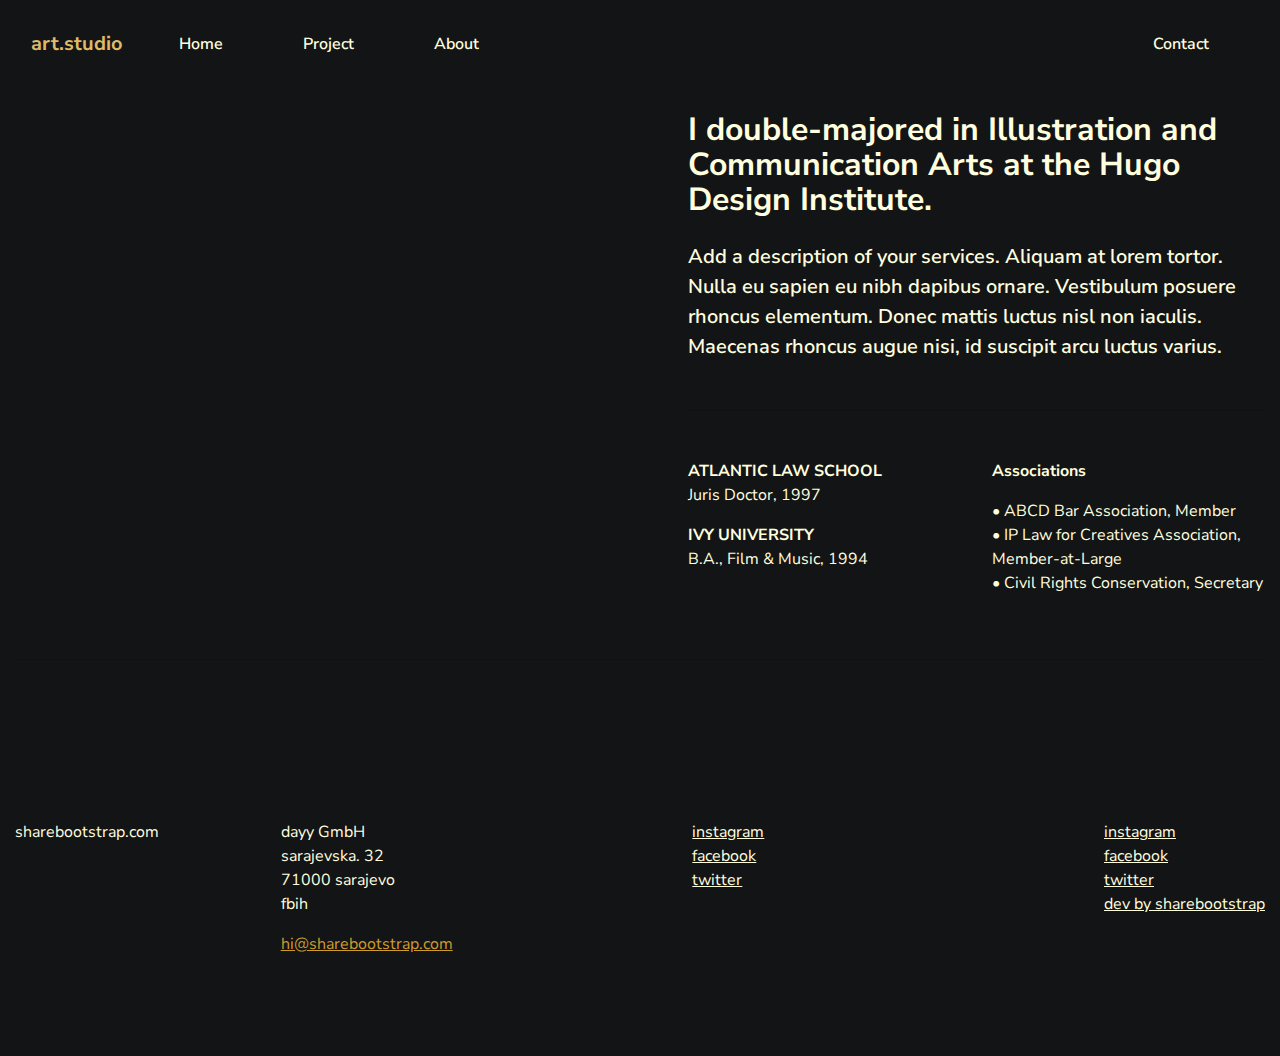
==== about.html @ b490187e "Add files via upload" ====
<!DOCTYPE html>
<html lang="en">

<head>
    <meta charset="utf-8">
    <meta name="viewport" content="width=device-width, initial-scale=1, shrink-to-fit=no">
    <meta http-equiv="X-UA-Compatible" content="ie=edge">
    <meta name="description" content="Free minimal portfolio web site template,minmal portfolio,porfolio,bootstrap template,html template,photography " />
    <title>Home - Free Minimal portfolio template.Art Studio template.</title>
    <link href="https://fonts.googleapis.com/css?family=Nunito+Sans:300,400,600,700,800,900&display=swap" rel="stylesheet">
    <link rel="stylesheet" href="assets/css/main.min.css">
    <link rel="stylesheet" href="assets/css/rtl.css">
</head>

<body>
    <div class="nav-main">
        <div class="container">
            <nav class="navbar navbar-expand-lg navbar-light">
                <a class="navbar-brand font-weight-bold" href="index.html">art.studio</a>
                <button class="navbar-toggler" type="button" data-toggle="collapse" data-target="#navbarNav" aria-controls="navbarNav" aria-expanded="false" aria-label="Toggle navigation">
                    <span class="navbar-toggler-icon"></span>
                </button>
                <div class="collapse navbar-collapse" id="navbarNav">
                    <ul class="navbar-nav">
                        <li class="nav-item">
                            <a class="nav-link" href="index.html">Home</a>
                        </li>
                        <li class="nav-item">
                            <a class="nav-link" href="project.html">Project</a>
                        </li>

                        <li class="nav-item">
                            <a class="nav-link" href="about.html">About</a>
                        </li>
                    </ul>

                    <ul class="navbar-nav ml-auto">


                        <li class="nav-item">
                            <a class="nav-link" href="contact.html">Contact</a>
                        </li>
                    </ul>
                </div>
            </nav>
            <!--end:Nav -->
        </div>
    </div>
    <!--end:Navigation -->
    <main role="main">
        <section class="pt-4">
            <div class="container">
                <div class="row d-flex align-items-center">
                    <div class="col-md-6">
                        <figure><img src="assets/img/111.jpg" alt="" class="img-fluid">
                        </figure>
                    </div>
                    <!-- end:col -->
                    <div class="col-md-6 pl-lg-5 pl-md-5">
                        <h2>
                            I double-majored in Illustration and Communication Arts at the Hugo Design Institute.
                        </h2>
                        <p class="lead mt-4">Add a description of your services. Aliquam at lorem tortor. Nulla eu sapien eu nibh dapibus ornare. Vestibulum posuere rhoncus elementum. Donec mattis luctus nisl non iaculis. Maecenas rhoncus augue nisi, id suscipit arcu luctus varius.</p>
                        <hr class="mt-5">
                        <div class="row mt-5">
                            <div class="col-md-6">
                                <p><strong>ATLANTIC LAW SCHOOL</strong>
                                    <br>Juris Doctor, 1997</p>
                                    <p><strong>IVY UNIVERSITY</strong>
                                        <br>B.A., Film &amp; Music, 1994</p>
                            </div>
                            <div class="col-md-6">
                                <p><strong>Associations</strong>
                                    <br>
                                    <p>• ABCD Bar Association, Member
                                        <br>• IP Law for Creatives Association, Member-at-Large
                                        <br>• Civil Rights Conservation, Secretary</p>
                            </div>
                        </div>
                    </div>
                    <!-- end:col -->
                </div>
                <hr class="mt-5">
            </div>
        </section>
    </main>
    <footer class="position-relative">
        <div class="container">
            <div class="row">

                <div class="col-lg-auto mt-4">
                    <p class="mb-4">sharebootstrap.com</p>
                </div>
                <div class="col-lg-3 mt-4 ml-auto">
                    <p>dayy GmbH
                        <br> sarajevska. 32
                        <br> 71000 sarajevo
                        <br> fbih
                    </p>
                        <a href="mailto:hi@yourdomain.com"><span style="text-decoration: underline;">hi@sharebootstrap.com</span></a>
                </div>
                <div class="col-lg-3 mt-4 ml-auto">
                    <ul class="list-unstyled footer-link">
                        <li><a href="#">instagram</a></li>
                        <li><a href="#">facebook</a></li>
                        <li><a href="#">twitter</a></li>
                    </ul>
                </div>
                <div class="col-lg-auto ml-lg-auto mt-4">
                    <ul class="list-unstyled footer-link">
                        <li><a href="#">instagram</a></li>
                        <li><a href="#">facebook</a></li>
                        <li><a href="#">twitter</a></li>
                        <!-- Please note.You are not allowed to remove credit link.Please respect that.-->
                        <li><a href="https://sharebootstrap.com">dev by sharebootstrap</a></li>
                    </ul>
                </div>
            </div>
            <!--/.row-->
        </div>
        <!--/.container-->
    </footer>
    <script src="assets/js/main.min.js"></script>
</body>

</html>
---- assets/css/rtl.css ----
/* line 5, src/assets/scss/rtl.scss */
.jumbotron {
  direction: ltr;
  text-align: left;
  margin: 0 2em 0 1em;
  padding-right: 1em;
  margin: 0 !important;
}

/*# sourceMappingURL=../../../scss */
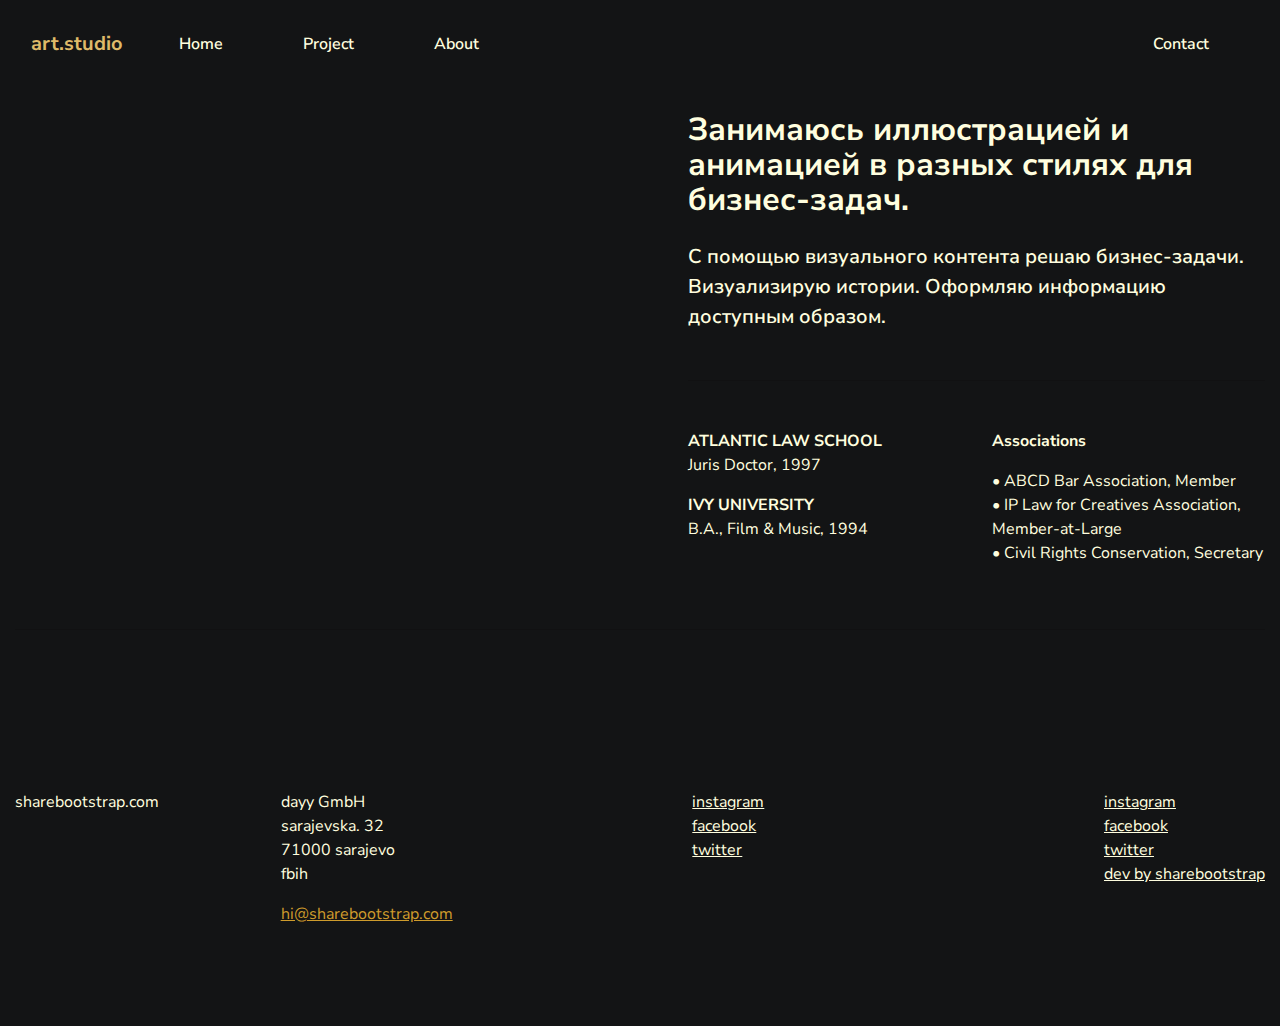
==== commit 6289cb66: "Update about.html" ====
--- a/about.html
+++ b/about.html
@@ -58,9 +58,9 @@
                     <!-- end:col -->
                     <div class="col-md-6 pl-lg-5 pl-md-5">
                         <h2>
-                            I double-majored in Illustration and Communication Arts at the Hugo Design Institute.
+                            Занимаюсь иллюстрацией и анимацией в разных стилях для бизнес-задач.
                         </h2>
-                        <p class="lead mt-4">Add a description of your services. Aliquam at lorem tortor. Nulla eu sapien eu nibh dapibus ornare. Vestibulum posuere rhoncus elementum. Donec mattis luctus nisl non iaculis. Maecenas rhoncus augue nisi, id suscipit arcu luctus varius.</p>
+                        <p class="lead mt-4">С помощью визуального контента решаю бизнес-задачи. Визуализирую истории. Оформляю информацию доступным образом.</p>
                         <hr class="mt-5">
                         <div class="row mt-5">
                             <div class="col-md-6">
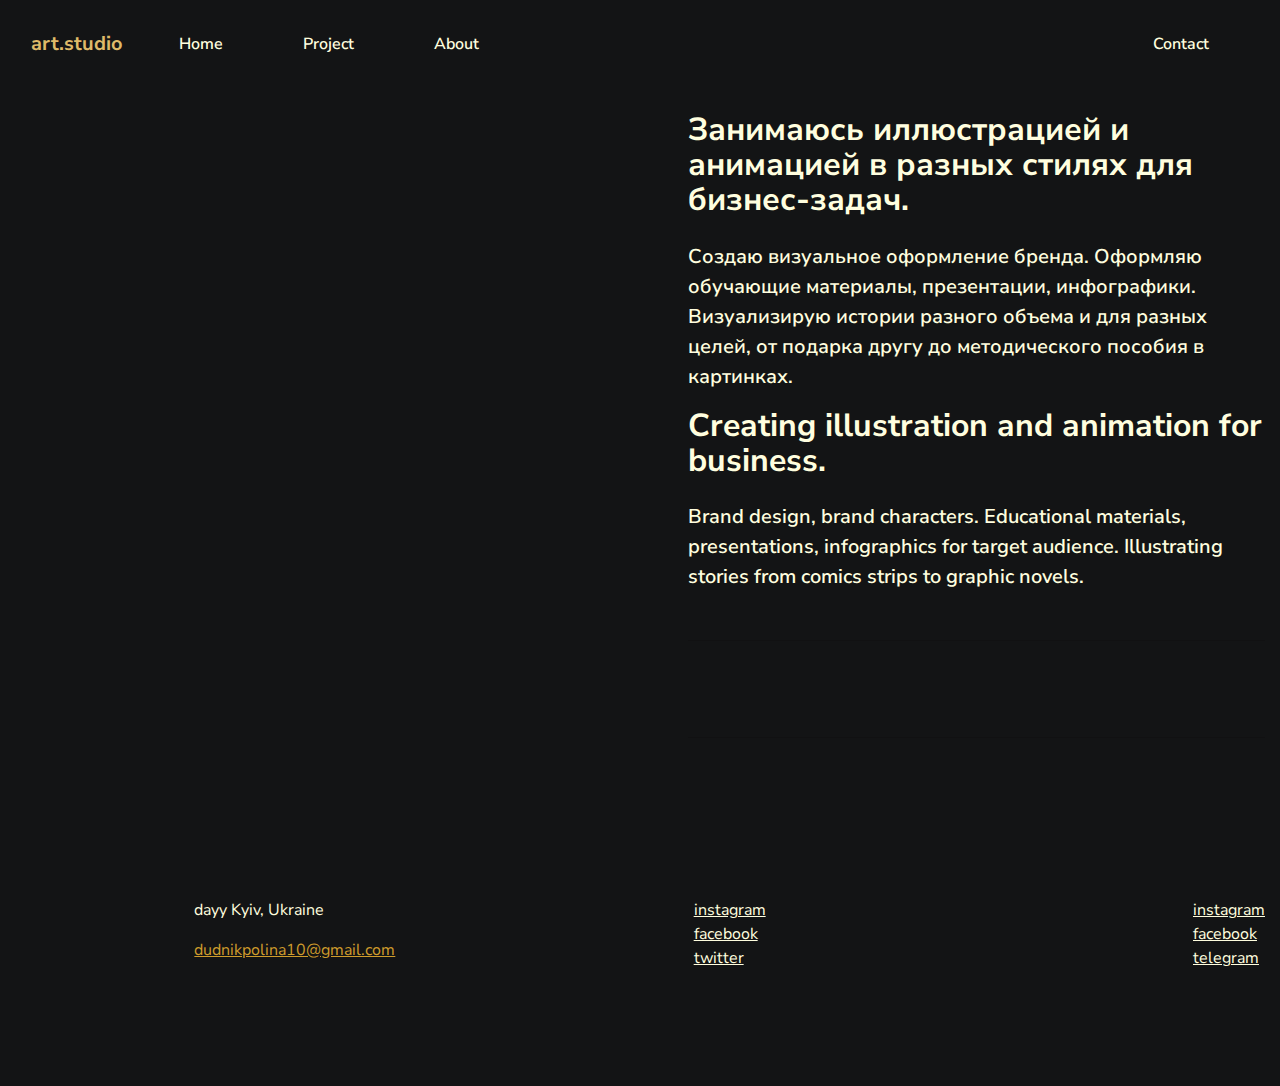
==== commit 300f95cc: "Update about.html" ====
--- a/about.html
+++ b/about.html
@@ -60,10 +60,14 @@
                         <h2>
                             Занимаюсь иллюстрацией и анимацией в разных стилях для бизнес-задач.
                         </h2>
-                        <p class="lead mt-4">С помощью визуального контента решаю бизнес-задачи. Визуализирую истории. Оформляю информацию доступным образом.</p>
+                        <p class="lead mt-4"> Создаю визуальное оформление бренда. Оформляю обучающие материалы, презентации, инфографики. Визуализирую истории разного объема и для разных целей, от подарка другу до методического пособия в картинках. </p>
+                         <h2>
+                            Creating illustration and animation for business.
+                        </h2>
+                        <p class="lead mt-4"> Brand design, brand characters. Educational materials, presentations, infographics for target audience. Illustrating stories from comics strips to graphic novels.  </p>
                         <hr class="mt-5">
                         <div class="row mt-5">
-                            <div class="col-md-6">
+                            <!--<div class="col-md-6">
                                 <p><strong>ATLANTIC LAW SCHOOL</strong>
                                     <br>Juris Doctor, 1997</p>
                                     <p><strong>IVY UNIVERSITY</strong>
@@ -87,17 +91,11 @@
     <footer class="position-relative">
         <div class="container">
             <div class="row">
-
-                <div class="col-lg-auto mt-4">
-                    <p class="mb-4">sharebootstrap.com</p>
-                </div>
+                
                 <div class="col-lg-3 mt-4 ml-auto">
-                    <p>dayy GmbH
-                        <br> sarajevska. 32
-                        <br> 71000 sarajevo
-                        <br> fbih
+                    <p>dayy Kyiv, Ukraine
                     </p>
-                        <a href="mailto:hi@yourdomain.com"><span style="text-decoration: underline;">hi@sharebootstrap.com</span></a>
+                        <a href="mailto:hi@yourdomain.com"><span style="text-decoration: underline;">dudnikpolina10@gmail.com</span></a>
                 </div>
                 <div class="col-lg-3 mt-4 ml-auto">
                     <ul class="list-unstyled footer-link">
@@ -108,11 +106,9 @@
                 </div>
                 <div class="col-lg-auto ml-lg-auto mt-4">
                     <ul class="list-unstyled footer-link">
-                        <li><a href="#">instagram</a></li>
-                        <li><a href="#">facebook</a></li>
-                        <li><a href="#">twitter</a></li>
-                        <!-- Please note.You are not allowed to remove credit link.Please respect that.-->
-                        <li><a href="https://sharebootstrap.com">dev by sharebootstrap</a></li>
+                       <li><a href="https://www.instagram.com/_polinadudnyk">instagram</a></li>
+                       <li><a href="https://www.facebook.com/polina.dudnyk.10">facebook</a></li>
+                       <li><a href="https://t.me/D_polina">telegram</a></li>
                     </ul>
                 </div>
             </div>
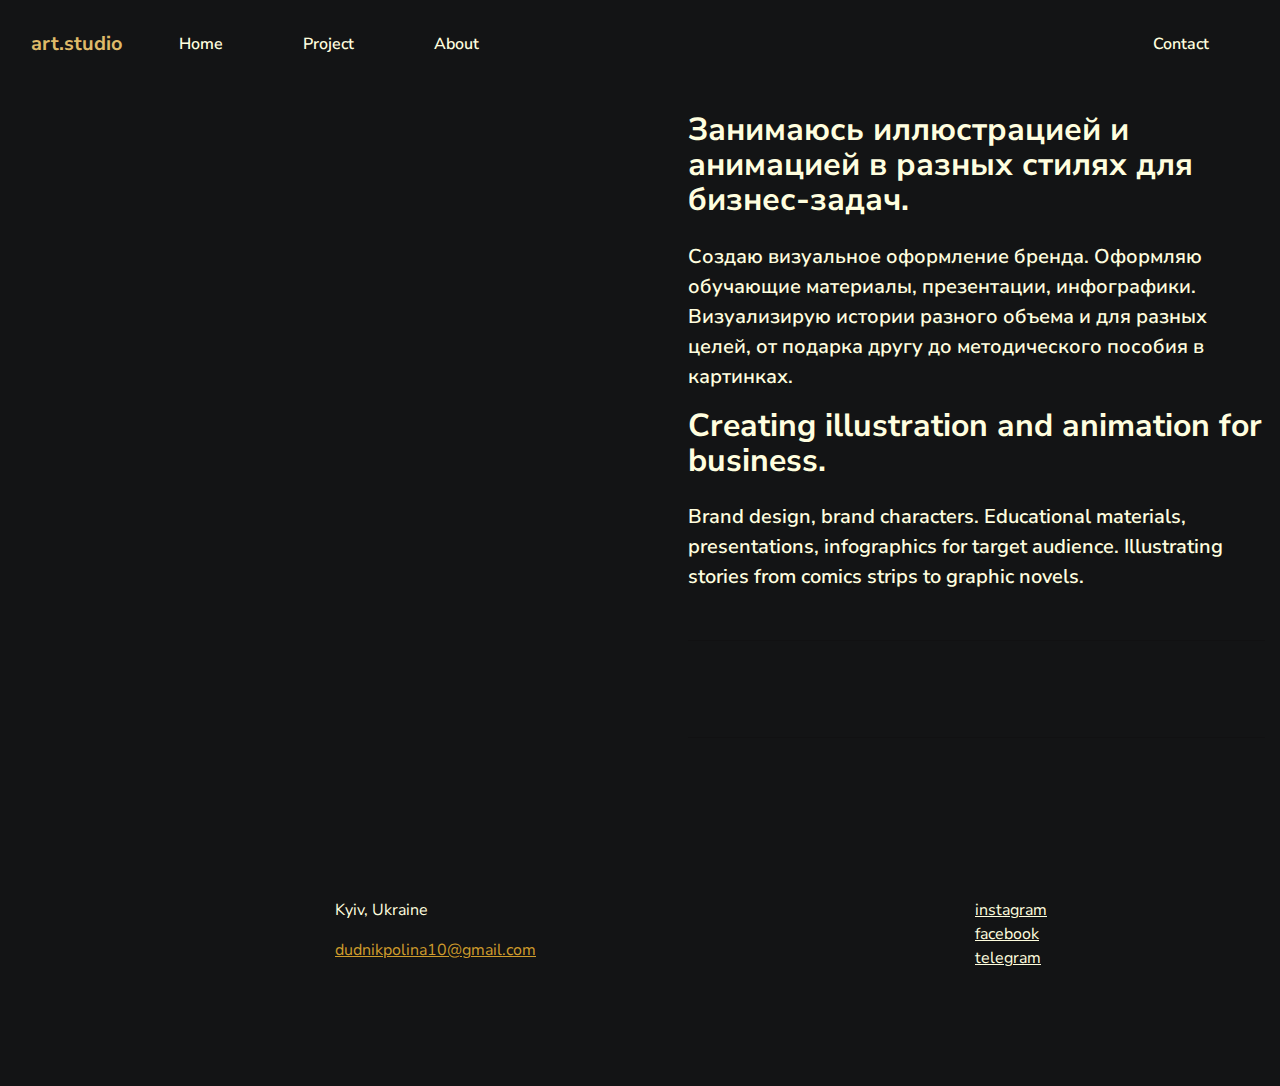
==== commit 7af142b8: "Update about.html" ====
--- a/about.html
+++ b/about.html
@@ -93,20 +93,13 @@
             <div class="row">
                 
                 <div class="col-lg-3 mt-4 ml-auto">
-                    <p>dayy Kyiv, Ukraine
+                    <p>Kyiv, Ukraine
                     </p>
                         <a href="mailto:hi@yourdomain.com"><span style="text-decoration: underline;">dudnikpolina10@gmail.com</span></a>
                 </div>
                 <div class="col-lg-3 mt-4 ml-auto">
                     <ul class="list-unstyled footer-link">
-                        <li><a href="#">instagram</a></li>
-                        <li><a href="#">facebook</a></li>
-                        <li><a href="#">twitter</a></li>
-                    </ul>
-                </div>
-                <div class="col-lg-auto ml-lg-auto mt-4">
-                    <ul class="list-unstyled footer-link">
-                       <li><a href="https://www.instagram.com/_polinadudnyk">instagram</a></li>
+                        <li><a href="https://www.instagram.com/_polinadudnyk">instagram</a></li>
                        <li><a href="https://www.facebook.com/polina.dudnyk.10">facebook</a></li>
                        <li><a href="https://t.me/D_polina">telegram</a></li>
                     </ul>
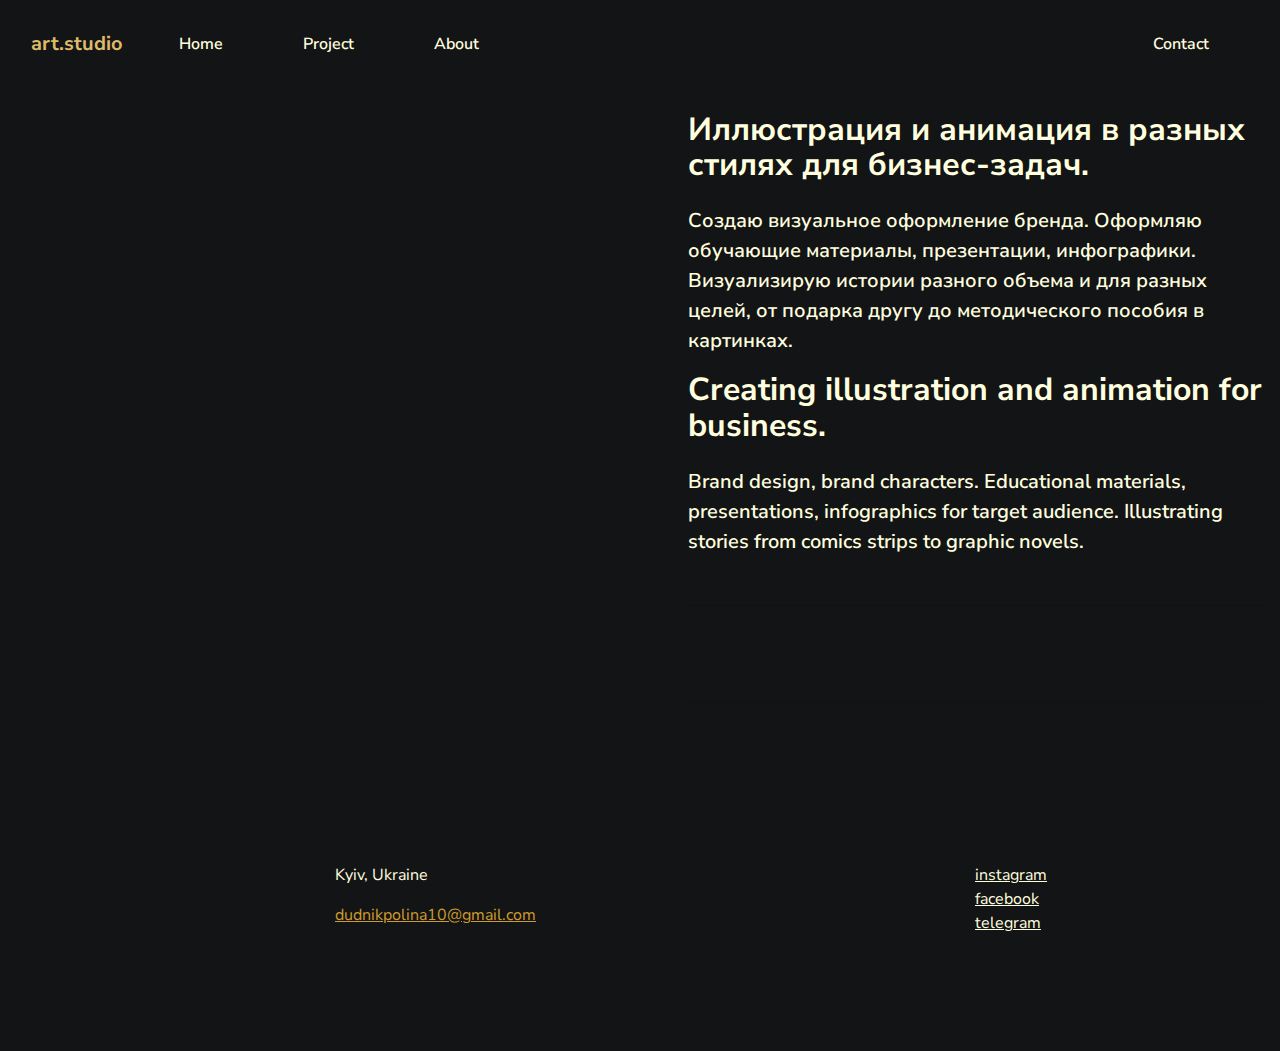
==== commit 5266db5e: "Update about.html" ====
--- a/about.html
+++ b/about.html
@@ -58,7 +58,7 @@
                     <!-- end:col -->
                     <div class="col-md-6 pl-lg-5 pl-md-5">
                         <h2>
-                            Занимаюсь иллюстрацией и анимацией в разных стилях для бизнес-задач.
+                            Иллюстрация и анимация в разных стилях для бизнес-задач.
                         </h2>
                         <p class="lead mt-4"> Создаю визуальное оформление бренда. Оформляю обучающие материалы, презентации, инфографики. Визуализирую истории разного объема и для разных целей, от подарка другу до методического пособия в картинках. </p>
                          <h2>
